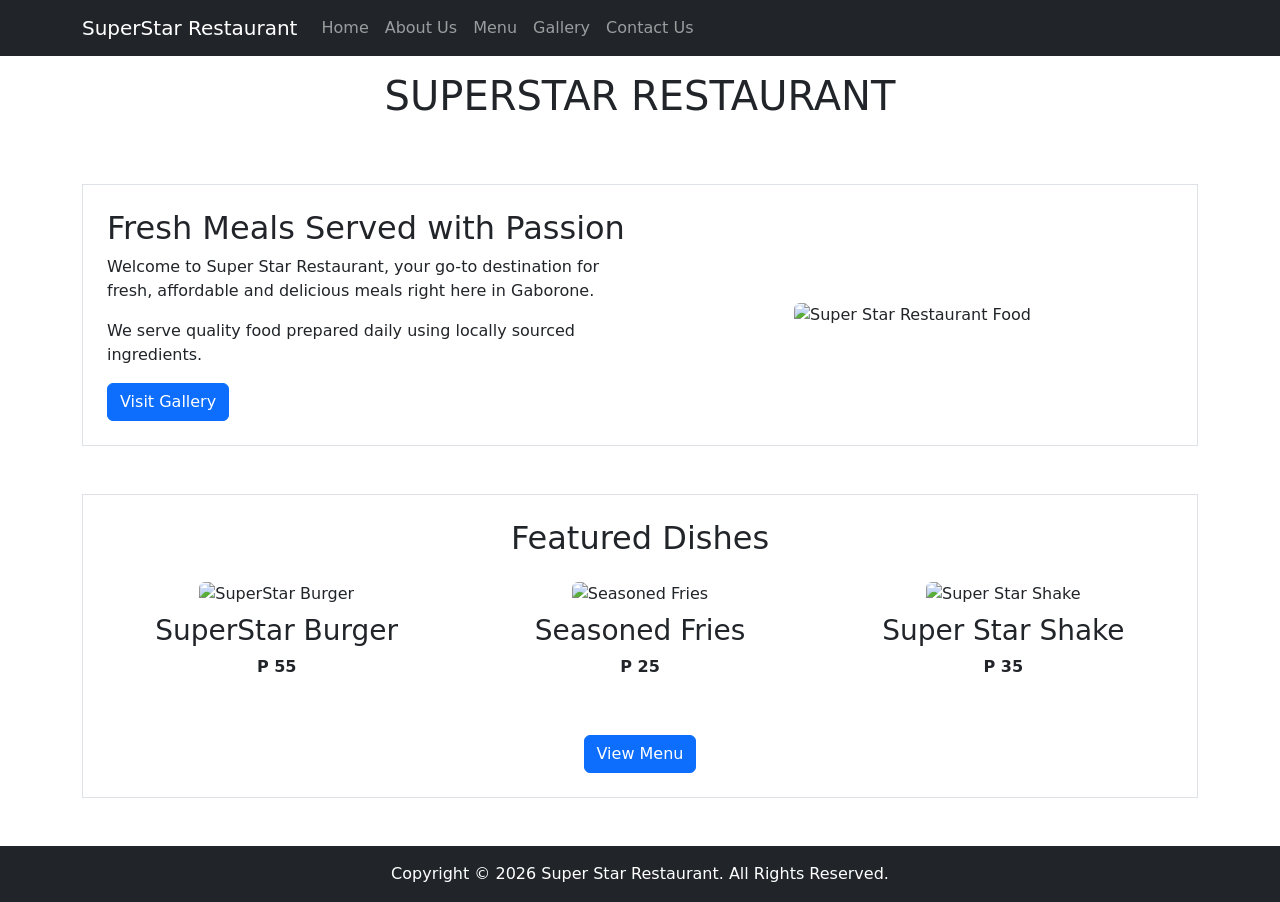
==== index.html @ 102f1aae "Add files via upload" ====
<!DOCTYPE html>
<html lang="en">
<head>
    <meta charset="UTF-8">
    <meta name="viewport" content="width=device-width, initial-scale=1.0">
    <title>SuperStar Home</title>
    <link href="https://cdn.jsdelivr.net/npm/bootstrap@5.3.0/dist/css/bootstrap.min.css" rel="stylesheet">
    <link rel="stylesheet" href="style.css">
    <style>
        /* Ensures all featured images are the same height and cropped uniformly */
        .dish-img {
            width: 100%;
            height: 250px; 
            object-fit: cover;
        }
    </style>
</head>

<body>

    <header>
        <nav class="navbar navbar-expand-lg navbar-dark bg-dark">
            <div class="container">
                <a class="navbar-brand" href="index.html">SuperStar Restaurant</a>
                <button class="navbar-toggler" type="button" data-bs-toggle="collapse" data-bs-target="#navbarNav">
                    <span class="navbar-toggler-icon"></span>
                </button>
                <div class="collapse navbar-collapse" id="navbarNav">
                    <ul class="navbar-nav">
                        <li class="nav-item"><a class="nav-link" href="index.html">Home</a></li>
                        <li class="nav-item"><a class="nav-link" href="about.html">About Us</a></li>
                        <li class="nav-item"><a class="nav-link" href="menu.html">Menu</a></li>
                        <li class="nav-item"><a class="nav-link" href="gallery.html">Gallery</a></li>
                        <li class="nav-item"><a class="nav-link" href="contact.html">Contact Us</a></li>
                    </ul>
                </div>
            </div>
        </nav>
    </header>

    <h1 class="text-center py-3">SUPERSTAR RESTAURANT</h1>

    <main class="container my-5">

        <section class="border p-4 mb-5">
            <div class="row align-items-center">
                <div class="col-md-6">
                    <h2>Fresh Meals Served with Passion</h2>
                    <p>Welcome to Super Star Restaurant, your go-to destination for fresh, affordable and delicious meals right here in Gaborone.</p>
                    <p>We serve quality food prepared daily using locally sourced ingredients.</p>
                    <a href="gallery.html" class="btn btn-primary">Visit Gallery</a>
                </div>
                <div class="col-md-6 text-center">
                    <img src="image/aboutbanner.jpg" alt="Super Star Restaurant Food" class="img-fluid rounded dish-img">
                </div>
            </div>
        </section>

        <section class="border p-4 mb-5">
            <h2 class="text-center mb-4">Featured Dishes</h2>
            <div class="row text-center">
                
                <div class="col-md-4 mb-4">
                    <img src="image/burger2.jpg" alt="SuperStar Burger" class="img-fluid rounded mb-2 dish-img">
                    <h3>SuperStar Burger</h3>
                    <p class="fw-bold">P 55</p>
                </div>

                <div class="col-md-4 mb-4">
                    <img src="image/seasonedfries.avif" alt="Seasoned Fries" class="img-fluid rounded mb-2 dish-img">
                    <h3>Seasoned Fries</h3>
                    <p class="fw-bold">P 25</p>
                </div>

                <div class="col-md-4 mb-4">
                    <img src="image/milkshake2.avif" alt="Super Star Shake" class="img-fluid rounded mb-2 dish-img">
                    <h3>Super Star Shake</h3>
                    <p class="fw-bold">P 35</p>
                </div>

            </div>
            <div class="text-center mt-3">
                <a href="menu.html" class="btn btn-primary">View Menu</a>
            </div>
        </section>

    </main>

    <footer class="text-center py-3 bg-dark text-white mt-5">
        <p class="mb-0">Copyright &copy; 2026 Super Star Restaurant. All Rights Reserved.</p>
    </footer>

    <script src="https://cdn.jsdelivr.net/npm/@popperjs/core@2.11.6/dist/umd/popper.min.js"></script>
    <script src="https://cdn.jsdelivr.net/npm/bootstrap@5.3.0/dist/js/bootstrap.min.js"></script>

</body>
</html>
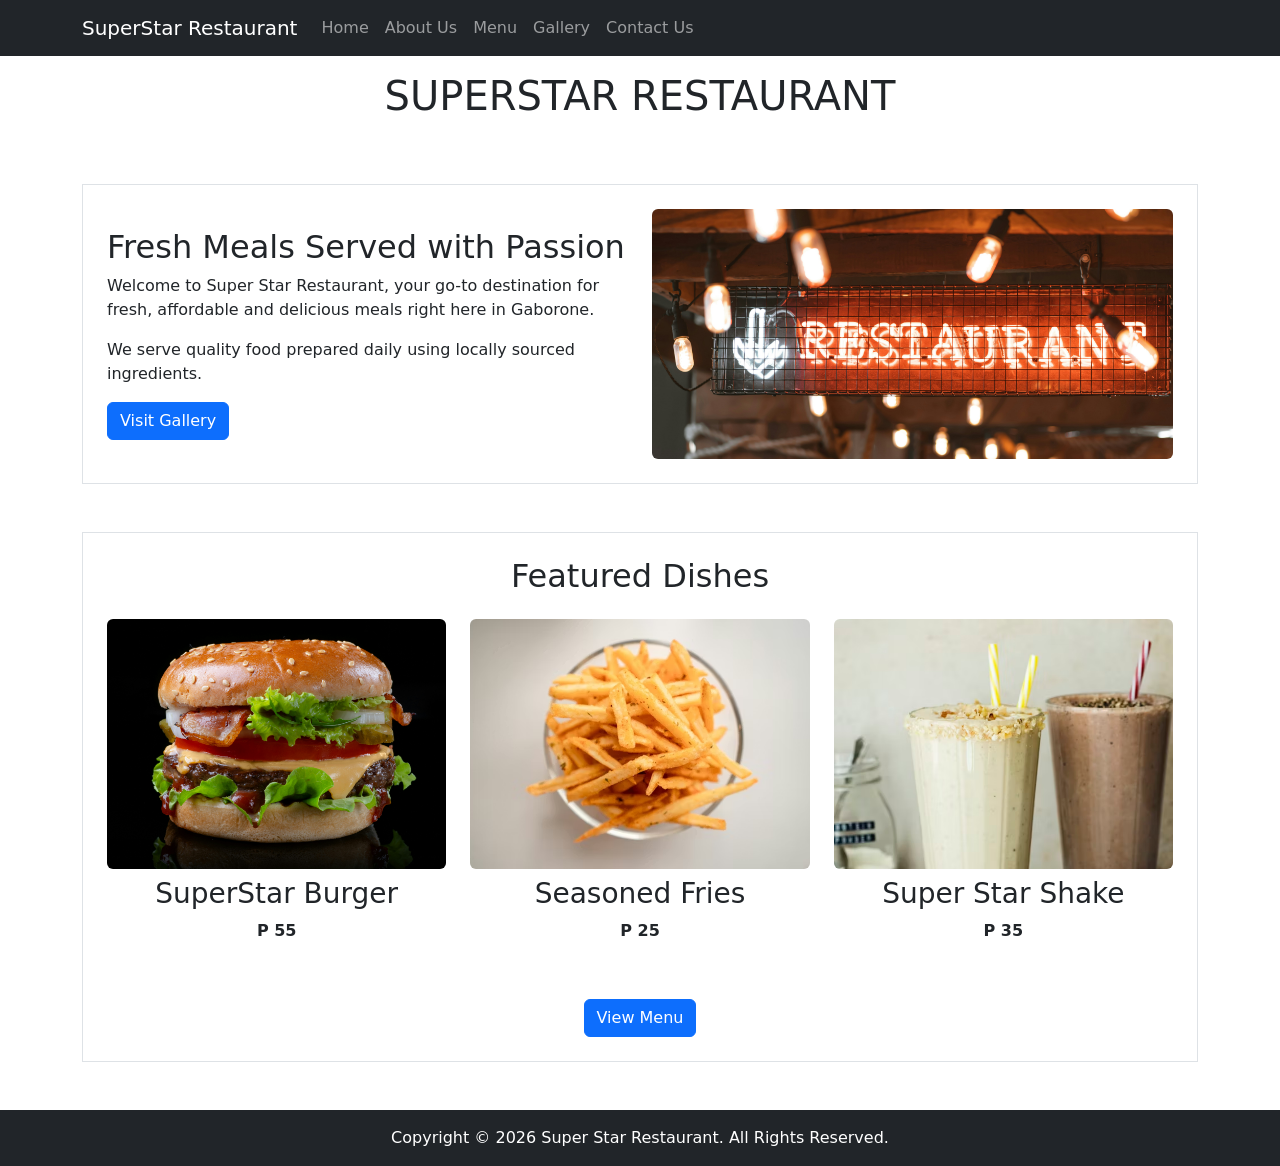
==== commit e19600e7: "Update index.html" ====
--- a/index.html
+++ b/index.html
@@ -51,7 +51,7 @@
                     <a href="gallery.html" class="btn btn-primary">Visit Gallery</a>
                 </div>
                 <div class="col-md-6 text-center">
-                    <img src="image/aboutbanner.jpg" alt="Super Star Restaurant Food" class="img-fluid rounded dish-img">
+                    <img src="aboutbanner.jpg" alt="Super Star Restaurant Food" class="img-fluid rounded dish-img">
                 </div>
             </div>
         </section>
@@ -61,19 +61,19 @@
             <div class="row text-center">
                 
                 <div class="col-md-4 mb-4">
-                    <img src="image/burger2.jpg" alt="SuperStar Burger" class="img-fluid rounded mb-2 dish-img">
+                    <img src="burger2.jpg" alt="SuperStar Burger" class="img-fluid rounded mb-2 dish-img">
                     <h3>SuperStar Burger</h3>
                     <p class="fw-bold">P 55</p>
                 </div>
 
                 <div class="col-md-4 mb-4">
-                    <img src="image/seasonedfries.avif" alt="Seasoned Fries" class="img-fluid rounded mb-2 dish-img">
+                    <img src="seasonedfries.avif" alt="Seasoned Fries" class="img-fluid rounded mb-2 dish-img">
                     <h3>Seasoned Fries</h3>
                     <p class="fw-bold">P 25</p>
                 </div>
 
                 <div class="col-md-4 mb-4">
-                    <img src="image/milkshake2.avif" alt="Super Star Shake" class="img-fluid rounded mb-2 dish-img">
+                    <img src="milkshake2.avif" alt="Super Star Shake" class="img-fluid rounded mb-2 dish-img">
                     <h3>Super Star Shake</h3>
                     <p class="fw-bold">P 35</p>
                 </div>
@@ -94,4 +94,4 @@
     <script src="https://cdn.jsdelivr.net/npm/bootstrap@5.3.0/dist/js/bootstrap.min.js"></script>
 
 </body>
-</html>+</html>
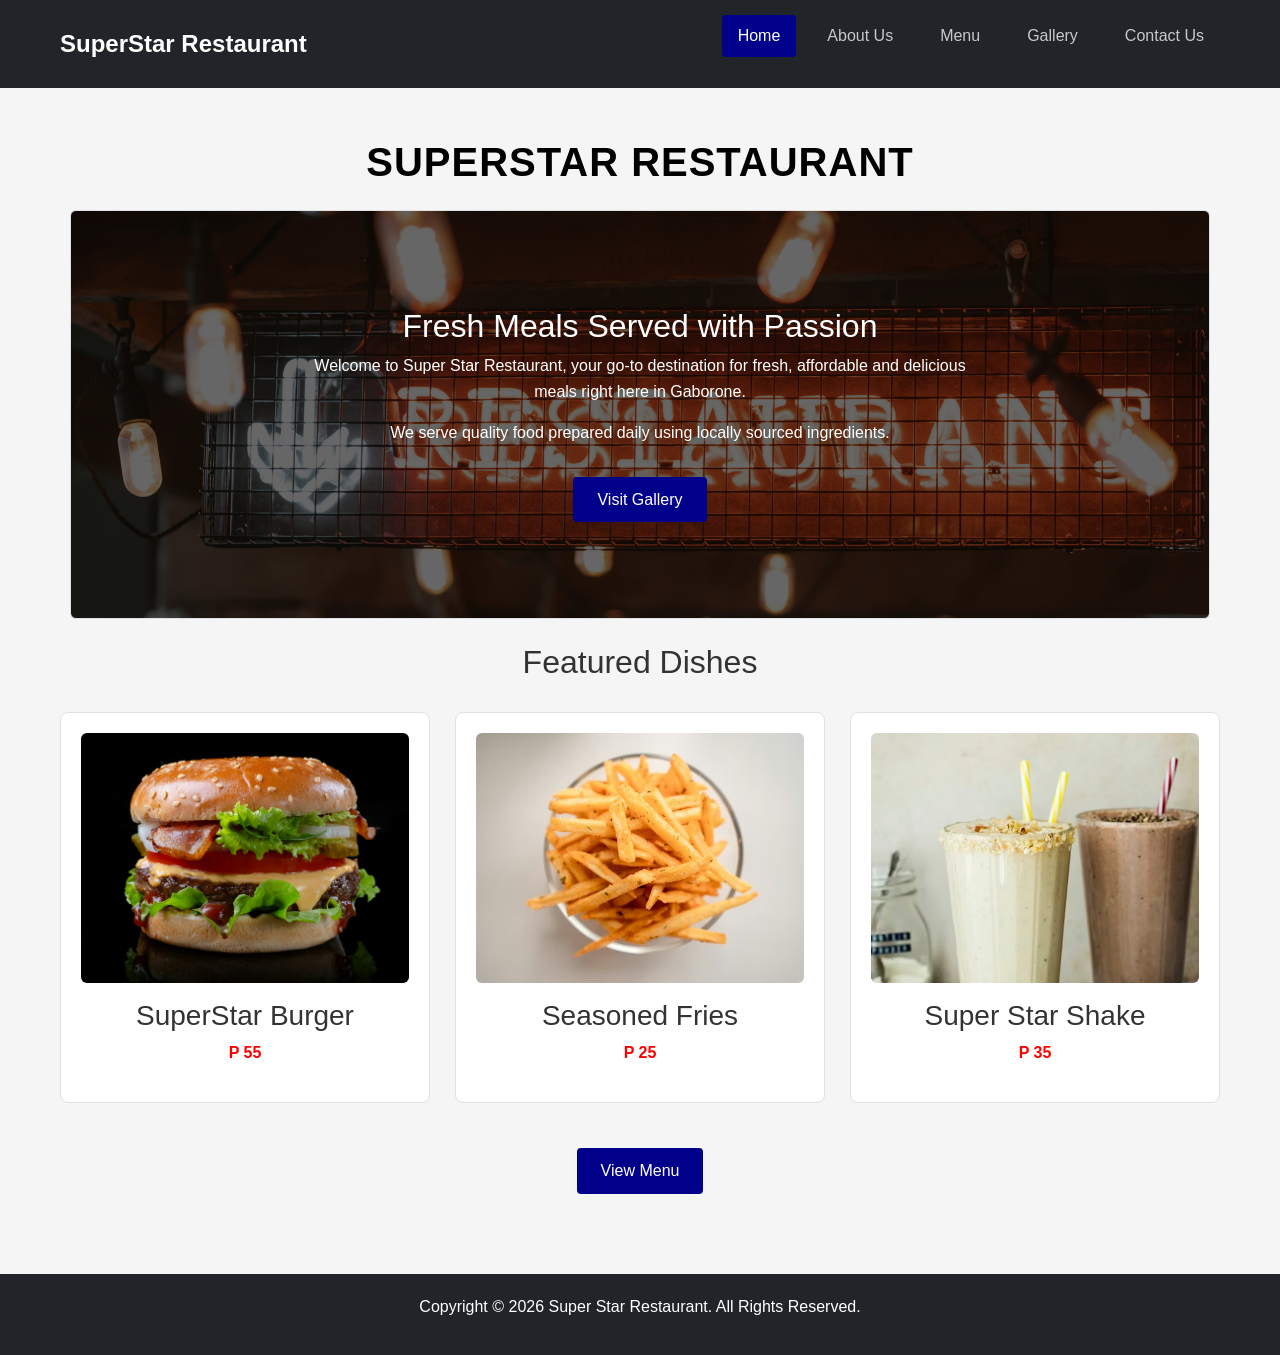
==== commit 2ae7e572: "Initial website upload" ====
--- a/index.html
+++ b/index.html
@@ -1,97 +1,112 @@
-<!DOCTYPE html>
-<html lang="en">
-<head>
-    <meta charset="UTF-8">
-    <meta name="viewport" content="width=device-width, initial-scale=1.0">
-    <title>SuperStar Home</title>
-    <link href="https://cdn.jsdelivr.net/npm/bootstrap@5.3.0/dist/css/bootstrap.min.css" rel="stylesheet">
-    <link rel="stylesheet" href="style.css">
-    <style>
-        /* Ensures all featured images are the same height and cropped uniformly */
-        .dish-img {
-            width: 100%;
-            height: 250px; 
-            object-fit: cover;
-        }
-    </style>
-</head>
-
-<body>
-
-    <header>
-        <nav class="navbar navbar-expand-lg navbar-dark bg-dark">
-            <div class="container">
-                <a class="navbar-brand" href="index.html">SuperStar Restaurant</a>
-                <button class="navbar-toggler" type="button" data-bs-toggle="collapse" data-bs-target="#navbarNav">
-                    <span class="navbar-toggler-icon"></span>
-                </button>
-                <div class="collapse navbar-collapse" id="navbarNav">
-                    <ul class="navbar-nav">
-                        <li class="nav-item"><a class="nav-link" href="index.html">Home</a></li>
-                        <li class="nav-item"><a class="nav-link" href="about.html">About Us</a></li>
-                        <li class="nav-item"><a class="nav-link" href="menu.html">Menu</a></li>
-                        <li class="nav-item"><a class="nav-link" href="gallery.html">Gallery</a></li>
-                        <li class="nav-item"><a class="nav-link" href="contact.html">Contact Us</a></li>
-                    </ul>
-                </div>
-            </div>
-        </nav>
-    </header>
-
-    <h1 class="text-center py-3">SUPERSTAR RESTAURANT</h1>
-
-    <main class="container my-5">
-
-        <section class="border p-4 mb-5">
-            <div class="row align-items-center">
-                <div class="col-md-6">
-                    <h2>Fresh Meals Served with Passion</h2>
-                    <p>Welcome to Super Star Restaurant, your go-to destination for fresh, affordable and delicious meals right here in Gaborone.</p>
-                    <p>We serve quality food prepared daily using locally sourced ingredients.</p>
-                    <a href="gallery.html" class="btn btn-primary">Visit Gallery</a>
-                </div>
-                <div class="col-md-6 text-center">
-                    <img src="aboutbanner.jpg" alt="Super Star Restaurant Food" class="img-fluid rounded dish-img">
-                </div>
-            </div>
-        </section>
-
-        <section class="border p-4 mb-5">
-            <h2 class="text-center mb-4">Featured Dishes</h2>
-            <div class="row text-center">
-                
-                <div class="col-md-4 mb-4">
-                    <img src="burger2.jpg" alt="SuperStar Burger" class="img-fluid rounded mb-2 dish-img">
-                    <h3>SuperStar Burger</h3>
-                    <p class="fw-bold">P 55</p>
-                </div>
-
-                <div class="col-md-4 mb-4">
-                    <img src="seasonedfries.avif" alt="Seasoned Fries" class="img-fluid rounded mb-2 dish-img">
-                    <h3>Seasoned Fries</h3>
-                    <p class="fw-bold">P 25</p>
-                </div>
-
-                <div class="col-md-4 mb-4">
-                    <img src="milkshake2.avif" alt="Super Star Shake" class="img-fluid rounded mb-2 dish-img">
-                    <h3>Super Star Shake</h3>
-                    <p class="fw-bold">P 35</p>
-                </div>
-
-            </div>
-            <div class="text-center mt-3">
-                <a href="menu.html" class="btn btn-primary">View Menu</a>
-            </div>
-        </section>
-
-    </main>
-
-    <footer class="text-center py-3 bg-dark text-white mt-5">
-        <p class="mb-0">Copyright &copy; 2026 Super Star Restaurant. All Rights Reserved.</p>
-    </footer>
-
-    <script src="https://cdn.jsdelivr.net/npm/@popperjs/core@2.11.6/dist/umd/popper.min.js"></script>
-    <script src="https://cdn.jsdelivr.net/npm/bootstrap@5.3.0/dist/js/bootstrap.min.js"></script>
-
-</body>
-</html>
+<!DOCTYPE html>
+<html lang="en">
+<head>
+    <meta charset="UTF-8">
+    <meta name="viewport" content="width=device-width, initial-scale=1.0">
+    <title>SuperStar Home</title>
+    <link href="https://cdn.jsdelivr.net/npm/bootstrap@5.3.0/dist/css/bootstrap.min.css" rel="stylesheet">
+    <link rel="stylesheet" href="style.css">
+    
+<style>
+    #home-banner {
+        background-image: linear-gradient(rgba(0, 0, 0, 0.6), rgba(0, 0, 0, 0.6)), url('image/aboutbanner.jpg');
+        background-size: cover;
+        background-position: center;
+        background-repeat: no-repeat;
+        border-radius: 8px;
+        padding: 60px 20px; /* Provides internal padding spacing inside the frame */
+    }
+
+    .hero-title-area { 
+        text-align: center; 
+        margin: 30px 0 10px; 
+    }
+
+    .main-title { 
+        font-weight: 800; 
+        letter-spacing: 1px; 
+        color: black;
+    }
+</style>
+
+</head>
+
+<body>
+
+    <header class="main-header">
+        <nav class="custom-navbar">
+        <a class="nav-brand" href="index.html">SuperStar Restaurant</a>
+        <button class="nav-toggle" id="navToggle" aria-label="toggle navigation">
+        <span class="hamburger"></span>
+        </button>
+
+     <ul class="nav-menu" id="navMenu">
+        <li><a class="nav-link active" href="index.html">Home</a></li>
+        <li><a class="nav-link" href="about.html">About Us</a></li>
+        <li><a class="nav-link" href="menu.html">Menu</a></li>
+        <li><a class="nav-link" href="gallery.html">Gallery</a></li>
+        <li><a class="nav-link" href="contact.html">Contact Us</a></li>
+     </ul>
+        </nav>
+    </header>
+
+    <main class="content-wrapper">
+    <header class="hero-title-area">
+         <h1 class="main-title">SUPERSTAR RESTAURANT</h1>
+    </header>
+
+    <section id="home-banner" class="container py-5 my-4 border rounded">
+        <div class="row align-items-center justify-content-center text-center p-5 text-white content-overlay">
+        <div class="col-md-8">
+        <h2>Fresh Meals Served with Passion</h2>
+        <p>Welcome to Super Star Restaurant, your go-to destination for fresh, affordable and delicious meals right here in Gaborone.</p>
+        <p>We serve quality food prepared daily using locally sourced ingredients.</p>
+        <a href="gallery.html" class="custom-btn">Visit Gallery</a>
+        </div>
+        </div>
+    </section>
+
+    <section class="featured-section">
+        <h2 class="section-title">Featured Dishes</h2>
+     <section class="dish-grid">
+        
+        <article class="dish-card">
+        <figure class="dish-figure">
+        <img src="image/burger2.jpg" alt="SuperStar Burger" width="350" height="250" class="dish-img">
+        </figure>
+        <h3>SuperStar Burger</h3>
+        <p class="price">P 55</p>
+        </article>
+
+        <article class="dish-card">
+        <figure class="dish-figure">
+        <img src="image/seasonedfries.avif" alt="Seasoned Fries" width="350" height="250" class="dish-img">
+        </figure>
+        <h3>Seasoned Fries</h3>
+        <p class="price">P 25</p>
+        </article>
+
+        <article class="dish-card">
+        <figure class="dish-figure">
+        <img src="image/milkshake2.avif" alt="Super Star Shake" width="350" height="250" class="dish-img">
+        </figure>
+        <h3>Super Star Shake</h3>
+        <p class="price">P 35</p>
+        </article>
+
+    </section>
+            
+    <footer class="center-action">
+        <a href="menu.html" class="custom-btn">View Menu</a>
+    </footer>
+    </section>
+
+    </main>
+
+    <footer class="main-footer">
+        <p>Copyright &copy; 2026 Super Star Restaurant. All Rights Reserved.</p>
+    </footer>
+    
+    <script src="script.js"></script>
+</body>
+</html>
--- a/style.css
+++ b/style.css
@@ -0,0 +1,180 @@
+
+* {
+    margin: 0;
+    padding: 0;
+    box-sizing: border-box;
+}
+
+body {
+    font-family: 'Segoe UI', Tahoma, Geneva, Verdana, sans-serif;
+    background-color: whitesmoke;
+    color: #333;
+    line-height: 1.6;
+}
+
+.content-wrapper {
+    max-width: 1200px;
+    margin: 0 auto;
+    padding: 20px;
+}
+
+.section-title {
+    text-align: center;
+    margin-bottom: 30px;
+    font-size: 2rem;
+}
+
+.custom-btn {
+    display: inline-block;
+    background-color: darkblue;
+    color: white;
+    padding: 10px 24px;
+    text-decoration: none;
+    border-radius: 4px;
+    transition: background-color 0.3s;
+    margin-top: 15px;
+}
+
+.custom-btn:hover { background-color: #0b5ed7; }
+.price { font-weight: bold; color: red; margin-top: 5px; }
+.center-action { text-align: center; margin-top: 20px; }
+
+
+
+.main-header {
+    background-color: #212529;
+    padding: 15px 0;
+    position: sticky;
+    top: 0;
+    z-index: 1000;
+}
+
+.custom-navbar {
+    display: flex;
+    justify-content: space-between;
+    align-items: center;
+    max-width: 1200px;
+    margin: 0 auto;
+    padding: 0 20px;
+}
+
+.nav-brand {
+    color: #fff;
+    font-size: 1.5rem;
+    text-decoration: none;
+    font-weight: bold;
+}
+
+.nav-menu {
+    display: flex;
+    list-style: none;
+    gap: 15px;
+}
+
+.nav-link {
+    color: rgba(255, 255, 255, 0.75);
+    text-decoration: none;
+    padding: 8px 16px;
+    border-radius: 4px;
+    transition: all 0.3s ease;
+}
+
+.nav-link:hover, .nav-link.active {
+    color: #fff;
+    background-color: darkblue;
+}
+
+.nav-toggle {
+    display: none;
+    background: none;
+    border: none;
+    cursor: pointer;
+}
+
+.hamburger {
+    display: block;
+    width: 25px;
+    height: 3px;
+    background: #fff;
+    position: relative;
+}
+
+.hamburger::before, .hamburger::after {
+    content: '';
+    position: absolute;
+    width: 25px;
+    height: 3px;
+    background: #fff;
+    left: 0;
+    transition: 0.3s;
+}
+.hamburger::before { top: -8px; }
+.hamburger::after { bottom: -8px; }
+
+
+   
+
+.dish-grid, .menu-grid, .gallery-grid, .values-grid, .team-grid {
+    display: grid;
+    grid-template-columns: repeat(auto-fit, minmax(280px, 1fr));
+    gap: 25px;
+    margin: 30px 0;
+}
+
+.content-box {
+    border: 1px solid #dee2e6;
+    padding: 30px;
+    margin-bottom: 30px;
+    background-color: #fff;
+    border-radius: 8px;
+}
+
+.dish-card, .menu-card, .value-card, .team-card {
+    background: white;
+    padding: 20px;
+    border-radius: 8px;
+    border: 1px solid #dee2e6;
+    text-align: center;
+}
+
+.dish-img, .menu-img, .gallery-img, .team-img {
+    width: 100%;
+    max-width: 100%;
+    object-fit: cover;
+    border-radius: 6px;
+}
+
+.main-footer { 
+    background-color: #212529; 
+    color: #fff; 
+    text-align: center; 
+    padding: 20px 0; 
+    margin-top: 60px; 
+}
+
+
+@media (max-width: 768px) {
+    .nav-toggle { display: block; }
+    
+    .nav-menu {
+        display: none;
+        flex-direction: column;
+        width: 100%;
+        background-color: #212529;
+        position: absolute;
+        top: 60px;
+        left: 0;
+        padding: 20px;
+        box-shadow: 0 4px 10px rgba(0,0,0,0.15);
+    }
+    
+    .nav-menu.open { display: flex; }
+    
+    .nav-toggle.active .hamburger { background: transparent; }
+    .nav-toggle.active .hamburger::before { transform: rotate(45deg); top: 0; }
+    .nav-toggle.active .hamburger::after { transform: rotate(-45deg); bottom: 0; }
+    
+    .dish-grid, .menu-grid, .gallery-grid, .values-grid, .team-grid { 
+        grid-template-columns: 1fr; 
+    }
+}
